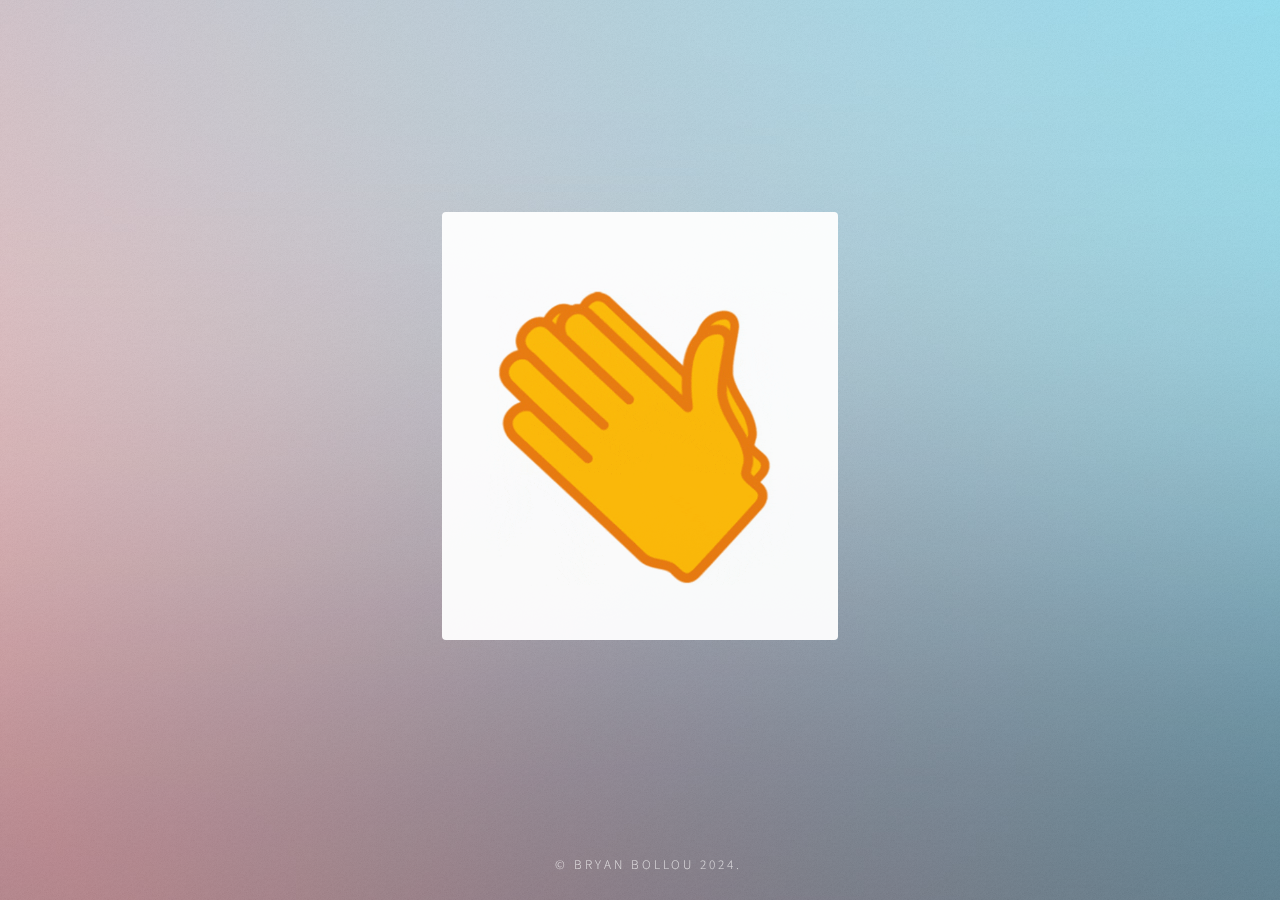
==== clapstarter.html @ 8ee01d51 "Update clapstarter.html" ====
<!DOCTYPE HTML>
<!--
	ClapStarter
-->
<html>
	<head>
		<title>Clapstarter</title>
		<meta charset="utf-8" />
		<meta name="viewport" content="width=device-width, initial-scale=1, user-scalable=no" />
		<link rel="stylesheet" href="assets/css/main.css" />
		<noscript><link rel="stylesheet" href="assets/css/noscript.css" /></noscript>
	</head>
	<style>
		.live_trash {
		   display : none;
		}
	</style>
	<body class="is-preload">


		<!-- Wrapper -->
			<div id="wrapper">

				<!-- Main -->
					<section id="main">

						<audio id="myAudio">
						  <!--<source src="audio/'Slow clapping sounds (1 hour)-[AudioTrimmer.com].mp3'" type="audio/mpeg">-->
						  <!--<source src="audio/Slow clapping sounds (1 hour)-[AudioTrimmer.com].mp3" type="audio/mpeg">-->
						  <source src="audio/Slow clapping sounds (1 hour)-[AudioTrimmer.com].mp3" type="audio/mpeg">
						  Your browser does not support the audio element.
						</audio>

						<!--<button onmousedown="playAudio()" onmouseup="pauseAudio()" type="button">Play Audio</button>-->
						<img class='static_trash' id='static_btn' src="images/clap.PNG" style="width:100%;" alt='Delete image' />

						<img class='live_trash' id='live_btn' src="images/clap.gif" style="width:100%;" alt='Delete image' />


						<!--<button onclick="playAudio()" type="button">Play Audio</button>
						<button onclick="pauseAudio()" type="button">Pause Audio</button>-->
						
						<!--<img class='static_trash' id = 'static_btn' src='https://collaboratescience.com/stack/googs/trash_static.png' alt='Delete image' width='100' height='100' />
						<img class='live_trash' id = 'live_btn' src='https://i.postimg.cc/1RGh8PpK/delete.gif' alt='Delete image' width='100' height='100' />-->

						<header>
						</header>

						<footer>
						</footer>
					</section>

				<!-- Footer -->
					<footer id="footer">
						<ul class="copyright">
							<li>&copy; Bryan Bollou 2024.</li>
						</ul>
					</footer>

			</div>

		<!-- Scripts -->
			<script>
			if ('addEventListener' in window) {
				window.addEventListener('load', function() { document.body.className = document.body.className.replace(/\bis-preload\b/, ''); });
				document.body.className += (navigator.userAgent.match(/(MSIE|rv:11\.0)/) ? ' is-ie' : '');
			}
			</script>


            <!-- WORKING 
			<script>
			var x = document.getElementById("myAudio"); 

			function playAudio() { 
			  x.play(); 
			} 

			function pauseAudio() { 
			  x.pause(); 
			} 
			</script> -->


			<script>
			var x = document.getElementById("myAudio");

			let static_elem = document.getElementById("static_btn")
			let live_elem = document.getElementById("live_btn")

			static_elem.addEventListener("mousedown", function( event ) {   
			    event.target.style.display = "none";
			    live_elem.style.display = "block";
			  	x.play(); 


			})

			live_elem.addEventListener("mouseup", function( event ) {   
			    static_elem.style.display = "block";
			    live_elem.style.display = "none";
			  	x.pause();

			})
			</script>

	</body>
</html>
---- assets/css/main.css ----
@import url(fontawesome-all.min.css);
@import url("https://fonts.googleapis.com/css?family=Source+Sans+Pro:300");

/*
	Identity by HTML5 UP
	html5up.net | @ajlkn
	Free for personal and commercial use under the CCA 3.0 license (html5up.net/license)
*/

/* Icon (alt) */

	html, body, div, span, applet, object,
	iframe, h1, h2, h3, h4, h5, h6, p, blockquote,
	pre, a, abbr, acronym, address, big, cite,
	code, del, dfn, em, img, ins, kbd, q, s, samp,
	small, strike, strong, sub, sup, tt, var, b,
	u, i, center, dl, dt, dd, ol, ul, li, fieldset,
	form, label, legend, table, caption, tbody,
	tfoot, thead, tr, th, td, article, aside,
	canvas, details, embed, figure, figcaption,
	footer, header, hgroup, menu, nav, output, ruby,
	section, summary, time, mark, audio, video {
		margin: 0;
		padding: 0;
		border: 0;
		font-size: 100%;
		font: inherit;
		vertical-align: baseline;
	}

	article, aside, details, figcaption, figure,
	footer, header, hgroup, menu, nav, section {
		display: block;
	}

	body {
		line-height: 1;
	}

	ol, ul {
		list-style: none;
	}

	blockquote, q {
		quotes: none;
	}

		blockquote:before, blockquote:after, q:before, q:after {
			content: '';
			content: none;
		}

	table {
		border-collapse: collapse;
		border-spacing: 0;
	}

	body {
		-webkit-text-size-adjust: none;
	}

	mark {
		background-color: transparent;
		color: inherit;
	}

	input::-moz-focus-inner {
		border: 0;
		padding: 0;
	}

	input, select, textarea {
		-moz-appearance: none;
		-webkit-appearance: none;
		-ms-appearance: none;
		appearance: none;
	}

/* Basic */

	@media screen and (max-width: 480px) {

		html, body {
			min-width: 320px;
		}

	}

	html {
		box-sizing: border-box;
	}

	*, *:before, *:after {
		box-sizing: inherit;
	}

	body.is-preload *, body.is-preload *:before, body.is-preload *:after {
		-moz-animation: none !important;
		-webkit-animation: none !important;
		-ms-animation: none !important;
		animation: none !important;
		-moz-transition: none !important;
		-webkit-transition: none !important;
		-ms-transition: none !important;
		transition: none !important;
	}

	html {
		height: 100%;
	}

	body {
		height: 100%;
		background-color: #ffffff;
		background-image: url("images/overlay.png"), -moz-linear-gradient(60deg, rgba(255, 165, 150, 0.5) 5%, rgba(0, 228, 255, 0.35)), url("../../images/bg.jpg");
		background-image: url("images/overlay.png"), -webkit-linear-gradient(60deg, rgba(255, 165, 150, 0.5) 5%, rgba(0, 228, 255, 0.35)), url("../../images/bg.jpg");
		background-image: url("images/overlay.png"), -ms-linear-gradient(60deg, rgba(255, 165, 150, 0.5) 5%, rgba(0, 228, 255, 0.35)), url("../../images/bg.jpg");
		background-image: url("images/overlay.png"), linear-gradient(60deg, rgba(255, 165, 150, 0.5) 5%, rgba(0, 228, 255, 0.35)), url("../../images/bg.jpg");
		background-repeat: repeat,			no-repeat,			no-repeat;
		background-size: 100px 100px, cover,				cover;
		background-position: top left,		center center,		bottom center;
		background-attachment: fixed,			fixed,				fixed;
	}

		body:after {
			content: '';
			display: block;
			position: fixed;
			top: 0;
			left: 0;
			width: 100%;
			height: inherit;
			opacity: 0;
			z-index: 1;
			background-color: #ffffff;
			background-image: url("images/overlay.png"), -moz-linear-gradient(60deg, rgba(255, 165, 150, 0.5) 5%, rgba(0, 228, 255, 0.35));
			background-image: url("images/overlay.png"), -webkit-linear-gradient(60deg, rgba(255, 165, 150, 0.5) 5%, rgba(0, 228, 255, 0.35));
			background-image: url("images/overlay.png"), -ms-linear-gradient(60deg, rgba(255, 165, 150, 0.5) 5%, rgba(0, 228, 255, 0.35));
			background-image: url("images/overlay.png"), linear-gradient(60deg, rgba(255, 165, 150, 0.5) 5%, rgba(0, 228, 255, 0.35));
			background-repeat: repeat,			no-repeat;
			background-size: 100px 100px, cover;
			background-position: top left,		center center;
			-moz-transition: opacity 1.75s ease-out;
			-webkit-transition: opacity 1.75s ease-out;
			-ms-transition: opacity 1.75s ease-out;
			transition: opacity 1.75s ease-out;
		}

		body.is-preload:after {
			opacity: 1;
		}

/* Type */

	body, input, select, textarea {
		color: #414f57;
		font-family: "Source Sans Pro", Helvetica, sans-serif;
		font-size: 14pt;
		font-weight: 300;
		line-height: 2;
		letter-spacing: 0.2em;
		text-transform: uppercase;
	}

		@media screen and (max-width: 1680px) {

			body, input, select, textarea {
				font-size: 11pt;
			}

		}

		@media screen and (max-width: 480px) {

			body, input, select, textarea {
				font-size: 10pt;
				line-height: 1.75;
			}

		}

	a {
		-moz-transition: color 0.2s ease, border-color 0.2s ease;
		-webkit-transition: color 0.2s ease, border-color 0.2s ease;
		-ms-transition: color 0.2s ease, border-color 0.2s ease;
		transition: color 0.2s ease, border-color 0.2s ease;
		color: inherit;
		text-decoration: none;
	}

		a:before {
			-moz-transition: color 0.2s ease, text-shadow 0.2s ease;
			-webkit-transition: color 0.2s ease, text-shadow 0.2s ease;
			-ms-transition: color 0.2s ease, text-shadow 0.2s ease;
			transition: color 0.2s ease, text-shadow 0.2s ease;
		}

		a:hover {
			color: #ff7496;
		}

	strong, b {
		color: #313f47;
	}

	em, i {
		font-style: italic;
	}

	p {
		margin: 0 0 1.5em 0;
	}

	h1, h2, h3, h4, h5, h6 {
		color: #313f47;
		line-height: 1.5;
		margin: 0 0 0.75em 0;
	}

		h1 a, h2 a, h3 a, h4 a, h5 a, h6 a {
			color: inherit;
			text-decoration: none;
		}

	h1 {
		font-size: 1.85em;
		letter-spacing: 0.22em;
		margin: 0 0 0.525em 0;
	}

	h2 {
		font-size: 1.25em;
	}

	h3 {
		font-size: 1em;
	}

	h4 {
		font-size: 1em;
	}

	h5 {
		font-size: 1em;
	}

	h6 {
		font-size: 1em;
	}

	@media screen and (max-width: 480px) {

		h1 {
			font-size: 1.65em;
		}

	}

	sub {
		font-size: 0.8em;
		position: relative;
		top: 0.5em;
	}

	sup {
		font-size: 0.8em;
		position: relative;
		top: -0.5em;
	}

	hr {
		border: 0;
		border-bottom: solid 1px #c8cccf;
		margin: 3em 0;
	}

/* Form */

	form {
		margin: 0 0 1.5em 0;
	}

		form > :last-child {
			margin-bottom: 0;
		}

		form > .fields {
			display: -moz-flex;
			display: -webkit-flex;
			display: -ms-flex;
			display: flex;
			-moz-flex-wrap: wrap;
			-webkit-flex-wrap: wrap;
			-ms-flex-wrap: wrap;
			flex-wrap: wrap;
			width: calc(100% + 2.25em);
			margin: -1.125em 0 1.5em -1.125em;
		}

			form > .fields > .field {
				-moz-flex-grow: 0;
				-webkit-flex-grow: 0;
				-ms-flex-grow: 0;
				flex-grow: 0;
				-moz-flex-shrink: 0;
				-webkit-flex-shrink: 0;
				-ms-flex-shrink: 0;
				flex-shrink: 0;
				padding: 1.125em 0 0 1.125em;
				width: calc(100% - 1.125em);
			}

				form > .fields > .field.half {
					width: calc(50% - 0.5625em);
				}

				form > .fields > .field.third {
					width: calc(100%/3 - 0.375em);
				}

				form > .fields > .field.quarter {
					width: calc(25% - 0.28125em);
				}

		@media screen and (max-width: 480px) {

			form > .fields {
				width: calc(100% + 2.25em);
				margin: -1.125em 0 1.5em -1.125em;
			}

				form > .fields > .field {
					padding: 1.125em 0 0 1.125em;
					width: calc(100% - 1.125em);
				}

					form > .fields > .field.half {
						width: calc(100% - 1.125em);
					}

					form > .fields > .field.third {
						width: calc(100% - 1.125em);
					}

					form > .fields > .field.quarter {
						width: calc(100% - 1.125em);
					}

		}

	label {
		color: #313f47;
		display: block;
		font-size: 0.9em;
		margin: 0 0 0.75em 0;
	}

	input[type="text"],
	input[type="password"],
	input[type="email"],
	input[type="tel"],
	select,
	textarea {
		-moz-appearance: none;
		-webkit-appearance: none;
		-ms-appearance: none;
		appearance: none;
		border-radius: 4px;
		border: solid 1px #c8cccf;
		color: inherit;
		display: block;
		outline: 0;
		padding: 0 1em;
		text-decoration: none;
		width: 100%;
	}

		input[type="text"]:invalid,
		input[type="password"]:invalid,
		input[type="email"]:invalid,
		input[type="tel"]:invalid,
		select:invalid,
		textarea:invalid {
			box-shadow: none;
		}

		input[type="text"]:focus,
		input[type="password"]:focus,
		input[type="email"]:focus,
		input[type="tel"]:focus,
		select:focus,
		textarea:focus {
			border-color: #ff7496;
		}

	select {
		background-image: url("data:image/svg+xml;charset=utf8,%3Csvg xmlns='http://www.w3.org/2000/svg' width='40' height='40' preserveAspectRatio='none' viewBox='0 0 40 40'%3E%3Cpath d='M9.4,12.3l10.4,10.4l10.4-10.4c0.2-0.2,0.5-0.4,0.9-0.4c0.3,0,0.6,0.1,0.9,0.4l3.3,3.3c0.2,0.2,0.4,0.5,0.4,0.9 c0,0.4-0.1,0.6-0.4,0.9L20.7,31.9c-0.2,0.2-0.5,0.4-0.9,0.4c-0.3,0-0.6-0.1-0.9-0.4L4.3,17.3c-0.2-0.2-0.4-0.5-0.4-0.9 c0-0.4,0.1-0.6,0.4-0.9l3.3-3.3c0.2-0.2,0.5-0.4,0.9-0.4S9.1,12.1,9.4,12.3z' fill='%23c8cccf' /%3E%3C/svg%3E");
		background-size: 1.25rem;
		background-repeat: no-repeat;
		background-position: calc(100% - 1rem) center;
		height: 2.75em;
		padding-right: 2.75em;
		text-overflow: ellipsis;
	}

		select option {
			color: #313f47;
			background: #ffffff;
		}

		select:focus::-ms-value {
			background-color: transparent;
		}

		select::-ms-expand {
			display: none;
		}

	input[type="text"],
	input[type="password"],
	input[type="email"],
	select {
		height: 2.75em;
	}

	textarea {
		padding: 0.75em 1em;
	}

	input[type="checkbox"],
	input[type="radio"] {
		-moz-appearance: none;
		-webkit-appearance: none;
		-ms-appearance: none;
		appearance: none;
		display: block;
		float: left;
		margin-right: -2em;
		opacity: 0;
		width: 1em;
		z-index: -1;
	}

		input[type="checkbox"] + label,
		input[type="radio"] + label {
			text-decoration: none;
			color: #414f57;
			cursor: pointer;
			display: inline-block;
			font-size: 1em;
			font-weight: 300;
			padding-left: 2.4em;
			padding-right: 0.75em;
			position: relative;
		}

			input[type="checkbox"] + label:before,
			input[type="radio"] + label:before {
				-moz-osx-font-smoothing: grayscale;
				-webkit-font-smoothing: antialiased;
				display: inline-block;
				font-style: normal;
				font-variant: normal;
				text-rendering: auto;
				line-height: 1;
				text-transform: none !important;
				font-family: 'Font Awesome 5 Free';
				font-weight: 900;
			}

			input[type="checkbox"] + label:before,
			input[type="radio"] + label:before {
				border-radius: 4px;
				border: solid 1px #c8cccf;
				content: '';
				display: inline-block;
				font-size: 0.8em;
				height: 2.0625em;
				left: 0;
				line-height: 2.0625em;
				position: absolute;
				text-align: center;
				top: 0.15em;
				width: 2.0625em;
			}

		input[type="checkbox"]:checked + label:before,
		input[type="radio"]:checked + label:before {
			color: #ff7496;
			content: '\f00c';
		}

		input[type="checkbox"]:focus + label:before,
		input[type="radio"]:focus + label:before {
			border-color: #ff7496;
		}

	input[type="checkbox"] + label:before {
		border-radius: 4px;
	}

	input[type="radio"] + label:before {
		border-radius: 100%;
	}

	::-webkit-input-placeholder {
		color: #616f77 !important;
		opacity: 1.0;
	}

	:-moz-placeholder {
		color: #616f77 !important;
		opacity: 1.0;
	}

	::-moz-placeholder {
		color: #616f77 !important;
		opacity: 1.0;
	}

	:-ms-input-placeholder {
		color: #616f77 !important;
		opacity: 1.0;
	}

/* Icon */

	.icon {
		text-decoration: none;
		position: relative;
		border-bottom: none;
	}

		.icon:before {
			-moz-osx-font-smoothing: grayscale;
			-webkit-font-smoothing: antialiased;
			display: inline-block;
			font-style: normal;
			font-variant: normal;
			text-rendering: auto;
			line-height: 1;
			text-transform: none !important;
			font-family: 'Font Awesome 5 Free';
			font-weight: 400;
		}

		.icon > .label {
			display: none;
		}

		.icon:before {
			line-height: inherit;
		}

		.icon.solid:before {
			font-weight: 900;
		}

		.icon.brands:before {
			font-family: 'Font Awesome 5 Brands';
		}

/* List */

	ol {
		list-style: decimal;
		margin: 0 0 1.5em 0;
		padding-left: 1.25em;
	}

		ol li {
			padding-left: 0.25em;
		}

	ul {
		list-style: disc;
		margin: 0 0 1.5em 0;
		padding-left: 1em;
	}

		ul li {
			padding-left: 0.5em;
		}

		ul.alt {
			list-style: none;
			padding-left: 0;
		}

			ul.alt li {
				border-top: solid 1px #c8cccf;
				padding: 0.5em 0;
			}

				ul.alt li:first-child {
					border-top: 0;
					padding-top: 0;
				}

	dl {
		margin: 0 0 1.5em 0;
	}

		dl dt {
			display: block;
			margin: 0 0 0.75em 0;
		}

		dl dd {
			margin-left: 1.5em;
		}

/* Actions */

	ul.actions {
		display: -moz-flex;
		display: -webkit-flex;
		display: -ms-flex;
		display: flex;
		cursor: default;
		list-style: none;
		margin-left: -0.75em;
		padding-left: 0;
	}

		ul.actions li {
			padding: 0 0 0 0.75em;
			vertical-align: middle;
		}

		ul.actions.special {
			-moz-justify-content: center;
			-webkit-justify-content: center;
			-ms-justify-content: center;
			justify-content: center;
			width: 100%;
			margin-left: 0;
		}

			ul.actions.special li:first-child {
				padding-left: 0;
			}

		ul.actions.stacked {
			-moz-flex-direction: column;
			-webkit-flex-direction: column;
			-ms-flex-direction: column;
			flex-direction: column;
			margin-left: 0;
		}

			ul.actions.stacked li {
				padding: 0.975em 0 0 0;
			}

				ul.actions.stacked li:first-child {
					padding-top: 0;
				}

		ul.actions.fit {
			width: calc(100% + 0.75em);
		}

			ul.actions.fit li {
				-moz-flex-grow: 1;
				-webkit-flex-grow: 1;
				-ms-flex-grow: 1;
				flex-grow: 1;
				-moz-flex-shrink: 1;
				-webkit-flex-shrink: 1;
				-ms-flex-shrink: 1;
				flex-shrink: 1;
				width: 100%;
			}

				ul.actions.fit li > * {
					width: 100%;
				}

			ul.actions.fit.stacked {
				width: 100%;
			}

		@media screen and (max-width: 480px) {

			ul.actions:not(.fixed) {
				-moz-flex-direction: column;
				-webkit-flex-direction: column;
				-ms-flex-direction: column;
				flex-direction: column;
				margin-left: 0;
				width: 100% !important;
			}

				ul.actions:not(.fixed) li {
					-moz-flex-grow: 1;
					-webkit-flex-grow: 1;
					-ms-flex-grow: 1;
					flex-grow: 1;
					-moz-flex-shrink: 1;
					-webkit-flex-shrink: 1;
					-ms-flex-shrink: 1;
					flex-shrink: 1;
					padding: 0.75em 0 0 0;
					text-align: center;
					width: 100%;
				}

					ul.actions:not(.fixed) li > * {
						width: 100%;
					}

					ul.actions:not(.fixed) li:first-child {
						padding-top: 0;
					}

					ul.actions:not(.fixed) li input[type="submit"],
					ul.actions:not(.fixed) li input[type="reset"],
					ul.actions:not(.fixed) li input[type="button"],
					ul.actions:not(.fixed) li button,
					ul.actions:not(.fixed) li .button {
						width: 100%;
					}

						ul.actions:not(.fixed) li input[type="submit"].icon:before,
						ul.actions:not(.fixed) li input[type="reset"].icon:before,
						ul.actions:not(.fixed) li input[type="button"].icon:before,
						ul.actions:not(.fixed) li button.icon:before,
						ul.actions:not(.fixed) li .button.icon:before {
							margin-left: -0.5rem;
						}

		}

/* Icons */

	ul.icons {
		cursor: default;
		list-style: none;
		padding-left: 0;
		margin-top: -0.675em;
	}

		ul.icons li {
			display: inline-block;
			padding: 0.675em 0.5em;
		}

			ul.icons li a {
				text-decoration: none;
				position: relative;
				display: block;
				width: 3.75em;
				height: 3.75em;
				border-radius: 100%;
				border: solid 1px #c8cccf;
				line-height: 3.75em;
				overflow: hidden;
				text-align: center;
				text-indent: 3.75em;
				white-space: nowrap;
			}

				ul.icons li a:before {
					-moz-osx-font-smoothing: grayscale;
					-webkit-font-smoothing: antialiased;
					display: inline-block;
					font-style: normal;
					font-variant: normal;
					text-rendering: auto;
					line-height: 1;
					text-transform: none !important;
					font-family: 'Font Awesome 5 Free';
					font-weight: 400;
				}

				ul.icons li a:before {
					color: #ffffff;
					text-shadow: 1.25px 0px 0px #c8cccf, -1.25px 0px 0px #c8cccf, 0px 1.25px 0px #c8cccf, 0px -1.25px 0px #c8cccf;
				}

				ul.icons li a:hover:before {
					text-shadow: 1.25px 0px 0px #ff7496, -1.25px 0px 0px #ff7496, 0px 1.25px 0px #ff7496, 0px -1.25px 0px #ff7496;
				}

				ul.icons li a:before {
					position: absolute;
					top: 0;
					left: 0;
					width: inherit;
					height: inherit;
					font-size: 1.85rem;
					line-height: inherit;
					text-align: center;
					text-indent: 0;
				}

				ul.icons li a:hover {
					border-color: #ff7496;
				}

		@media screen and (max-width: 480px) {

			ul.icons li a:before {
				font-size: 1.5rem;
			}

		}

/* Button */

	input[type="submit"],
	input[type="reset"],
	input[type="button"],
	button,
	.button {
		-moz-appearance: none;
		-webkit-appearance: none;
		-ms-appearance: none;
		appearance: none;
		-moz-transition: background-color 0.2s ease-in-out, border-color 0.2s ease-in-out, color 0.2s ease-in-out;
		-webkit-transition: background-color 0.2s ease-in-out, border-color 0.2s ease-in-out, color 0.2s ease-in-out;
		-ms-transition: background-color 0.2s ease-in-out, border-color 0.2s ease-in-out, color 0.2s ease-in-out;
		transition: background-color 0.2s ease-in-out, border-color 0.2s ease-in-out, color 0.2s ease-in-out;
		display: inline-block;
		height: 2.75em;
		line-height: 2.75em;
		padding: 0 1.5em;
		background-color: transparent;
		border-radius: 4px;
		border: solid 1px #c8cccf;
		color: #414f57 !important;
		cursor: pointer;
		text-align: center;
		text-decoration: none;
		white-space: nowrap;
	}

		input[type="submit"]:hover,
		input[type="reset"]:hover,
		input[type="button"]:hover,
		button:hover,
		.button:hover {
			border-color: #ff7496;
			color: #ff7496 !important;
		}

		input[type="submit"].icon,
		input[type="reset"].icon,
		input[type="button"].icon,
		button.icon,
		.button.icon {
			padding-left: 1.35em;
		}

			input[type="submit"].icon:before,
			input[type="reset"].icon:before,
			input[type="button"].icon:before,
			button.icon:before,
			.button.icon:before {
				margin-right: 0.5em;
			}

		input[type="submit"].fit,
		input[type="reset"].fit,
		input[type="button"].fit,
		button.fit,
		.button.fit {
			width: 100%;
		}

		input[type="submit"].small,
		input[type="reset"].small,
		input[type="button"].small,
		button.small,
		.button.small {
			font-size: 0.8em;
		}

		input[type="submit"].large,
		input[type="reset"].large,
		input[type="button"].large,
		button.large,
		.button.large {
			font-size: 1.35em;
		}

		input[type="submit"].disabled, input[type="submit"]:disabled,
		input[type="reset"].disabled,
		input[type="reset"]:disabled,
		input[type="button"].disabled,
		input[type="button"]:disabled,
		button.disabled,
		button:disabled,
		.button.disabled,
		.button:disabled {
			pointer-events: none;
			opacity: 0.5;
		}

/* Main */

	#main {
		-moz-transform-origin: 50% 50%;
		-webkit-transform-origin: 50% 50%;
		-ms-transform-origin: 50% 50%;
		transform-origin: 50% 50%;
		-moz-transform: rotateX(0deg);
		-webkit-transform: rotateX(0deg);
		-ms-transform: rotateX(0deg);
		transform: rotateX(0deg);
		-moz-transition: opacity 1s ease, -moz-transform 1s ease;
		-webkit-transition: opacity 1s ease, -webkit-transform 1s ease;
		-ms-transition: opacity 1s ease, -ms-transform 1s ease;
		transition: opacity 1s ease, transform 1s ease;
		padding: 4.5em 3em 3em 3em ;
		background: #ffffff;
		border-radius: 4px;
		cursor: default;
		max-width: 100%;
		opacity: 0.95;
		position: relative;
		text-align: center;
		width: 27em;
	}

		#main .avatar {
			position: relative;
			display: block;
			margin-bottom: 1.5em;
		}

			#main .avatar img {
				display: block;
				margin: 0 auto;
				border-radius: 100%;
				box-shadow: 0 0 0 1.5em #ffffff;
			}

			#main .avatar:before {
				content: '';
				display: block;
				position: absolute;
				top: 50%;
				left: -3em;
				width: calc(100% + 6em);
				height: 1px;
				z-index: -1;
				background: #c8cccf;
			}

		@media screen and (max-width: 480px) {

			#main {
				padding: 4em 2em 2.5em 2em ;
				width: 100%;
			}

				#main .avatar:before {
					left: -2em;
					width: calc(100% + 4em);
				}

		}

		body.is-preload #main {
			-moz-transform: rotateX(15deg);
			-webkit-transform: rotateX(15deg);
			-ms-transform: rotateX(15deg);
			transform: rotateX(15deg);
			opacity: 0;
		}

/* Footer */

	#footer {
		-moz-align-self: -moz-flex-end;
		-webkit-align-self: -webkit-flex-end;
		-ms-align-self: -ms-flex-end;
		align-self: flex-end;
		width: 100%;
		padding: 1.5em 0 0 0;
		color: rgba(255, 255, 255, 0.75);
		cursor: default;
		text-align: center;
	}

		#footer .copyright {
			margin: 0;
			padding: 0;
			font-size: 0.9em;
			list-style: none;
		}

			#footer .copyright li {
				display: inline-block;
				margin: 0 0 0 0.45em;
				padding: 0 0 0 0.85em;
				border-left: solid 1px rgba(255, 255, 255, 0.5);
				line-height: 1;
			}

				#footer .copyright li:first-child {
					border-left: 0;
				}

/* Wrapper */

	#wrapper {
		display: -moz-flex;
		display: -webkit-flex;
		display: -ms-flex;
		display: flex;
		-moz-align-items: center;
		-webkit-align-items: center;
		-ms-align-items: center;
		align-items: center;
		-moz-justify-content: space-between;
		-webkit-justify-content: space-between;
		-ms-justify-content: space-between;
		justify-content: space-between;
		-moz-flex-direction: column;
		-webkit-flex-direction: column;
		-ms-flex-direction: column;
		flex-direction: column;
		-moz-perspective: 1000px;
		-webkit-perspective: 1000px;
		-ms-perspective: 1000px;
		perspective: 1000px;
		position: relative;
		min-height: 100%;
		padding: 1.5em;
		z-index: 2;
	}

		#wrapper > * {
			z-index: 1;
		}

		#wrapper:before {
			content: '';
			display: block;
		}

		@media screen and (max-width: 360px) {

			#wrapper {
				padding: 0.75em;
			}

		}

		body.is-ie #wrapper {
			height: 100%;
		}
---- assets/css/noscript.css ----
/*
	Identity by HTML5 UP
	html5up.net | @ajlkn
	Free for personal and commercial use under the CCA 3.0 license (html5up.net/license)
*/

/* Basic */

	body:after {
		display: none;
	}

/* Main */

	#main {
		-moz-transform: none !important;
		-webkit-transform: none !important;
		-ms-transform: none !important;
		transform: none !important;
		opacity: 1 !important;
	}
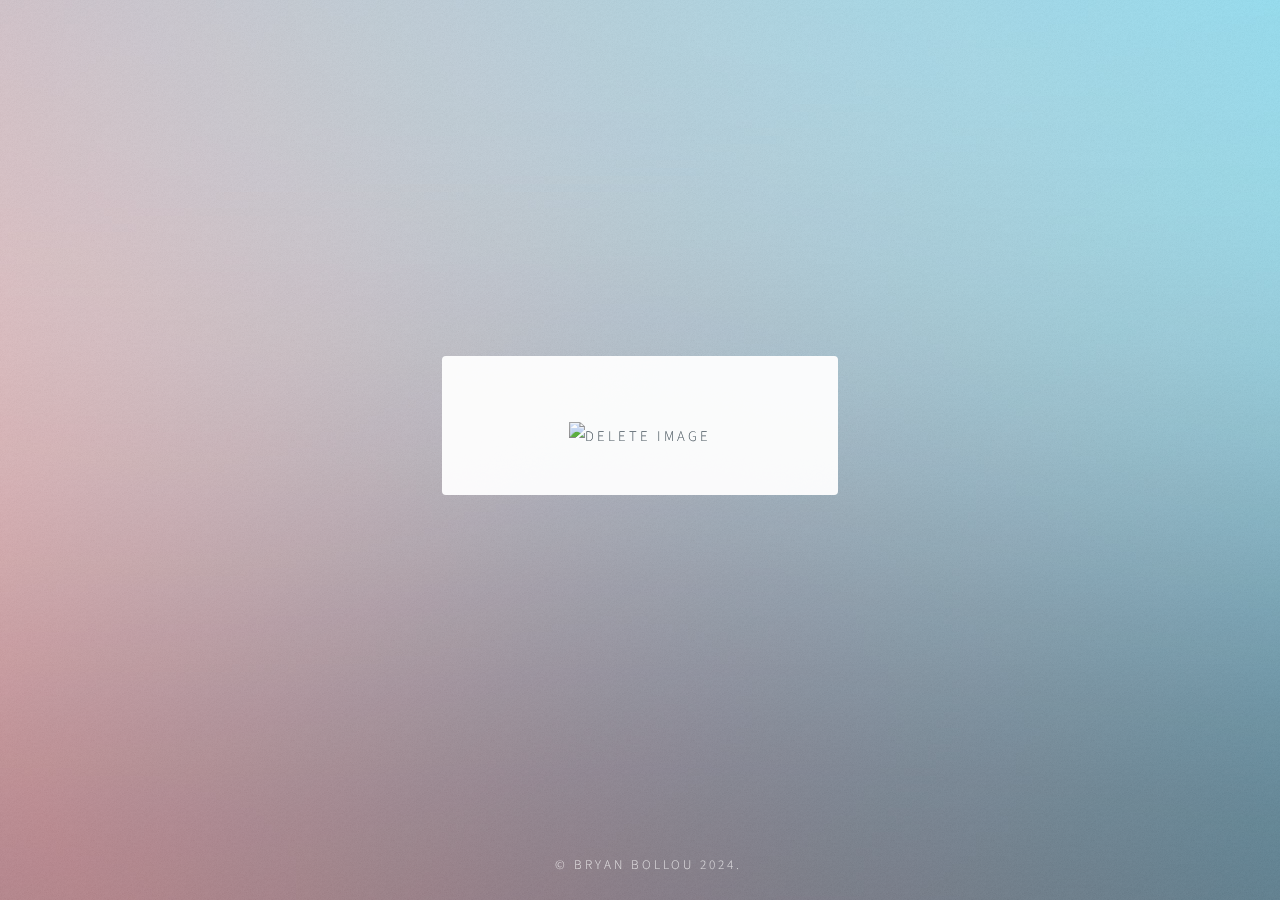
==== commit 391f2c5c: "Update clapstarter.html" ====
--- a/clapstarter.html
+++ b/clapstarter.html
@@ -32,9 +32,9 @@
 						</audio>
 
 						<!--<button onmousedown="playAudio()" onmouseup="pauseAudio()" type="button">Play Audio</button>-->
-						<img class='static_trash' id='static_btn' src="images/clap.PNG" style="width:100%;" alt='Delete image' />
+						<img class='static_trash' id='static_btn' src="images/clap_transparent.png" style="width:100%;" alt='Delete image' />
 
-						<img class='live_trash' id='live_btn' src="images/clap.gif" style="width:100%;" alt='Delete image' />
+						<img class='live_trash' id='live_btn' src="images/clap_transparent.gif" style="width:100%;" alt='Delete image' />
 
 
 						<!--<button onclick="playAudio()" type="button">Play Audio</button>
@@ -88,6 +88,7 @@
 			let static_elem = document.getElementById("static_btn")
 			let live_elem = document.getElementById("live_btn")
 
+			//for desktop
 			static_elem.addEventListener("mousedown", function( event ) {   
 			    event.target.style.display = "none";
 			    live_elem.style.display = "block";
@@ -102,6 +103,38 @@
 			  	x.pause();
 
 			})
+
+			//for mobile
+			static_elem.addEventListener("touchstart", function( event ) {   
+			    event.target.style.display = "none";
+			    live_elem.style.display = "block";
+			  	x.play(); 
+
+
+			})
+
+			live_elem.addEventListener("touchend", function( event ) {   
+			    static_elem.style.display = "block";
+			    live_elem.style.display = "none";
+			  	x.pause();
+
+			})
+
+			//prevent context menu from popping up
+			static_elem.addEventListener("contextmenu", (e) => {
+			e.preventDefault()
+			e.stopPropagation();
+    			e.stopImmediatePropagation();
+    			return false;
+			});
+
+			live_elem.addEventListener("contextmenu", (e) => {
+			e.preventDefault()
+			e.stopPropagation();
+    			e.stopImmediatePropagation();
+    			return false;
+			});
+
 			</script>
 
 	</body>
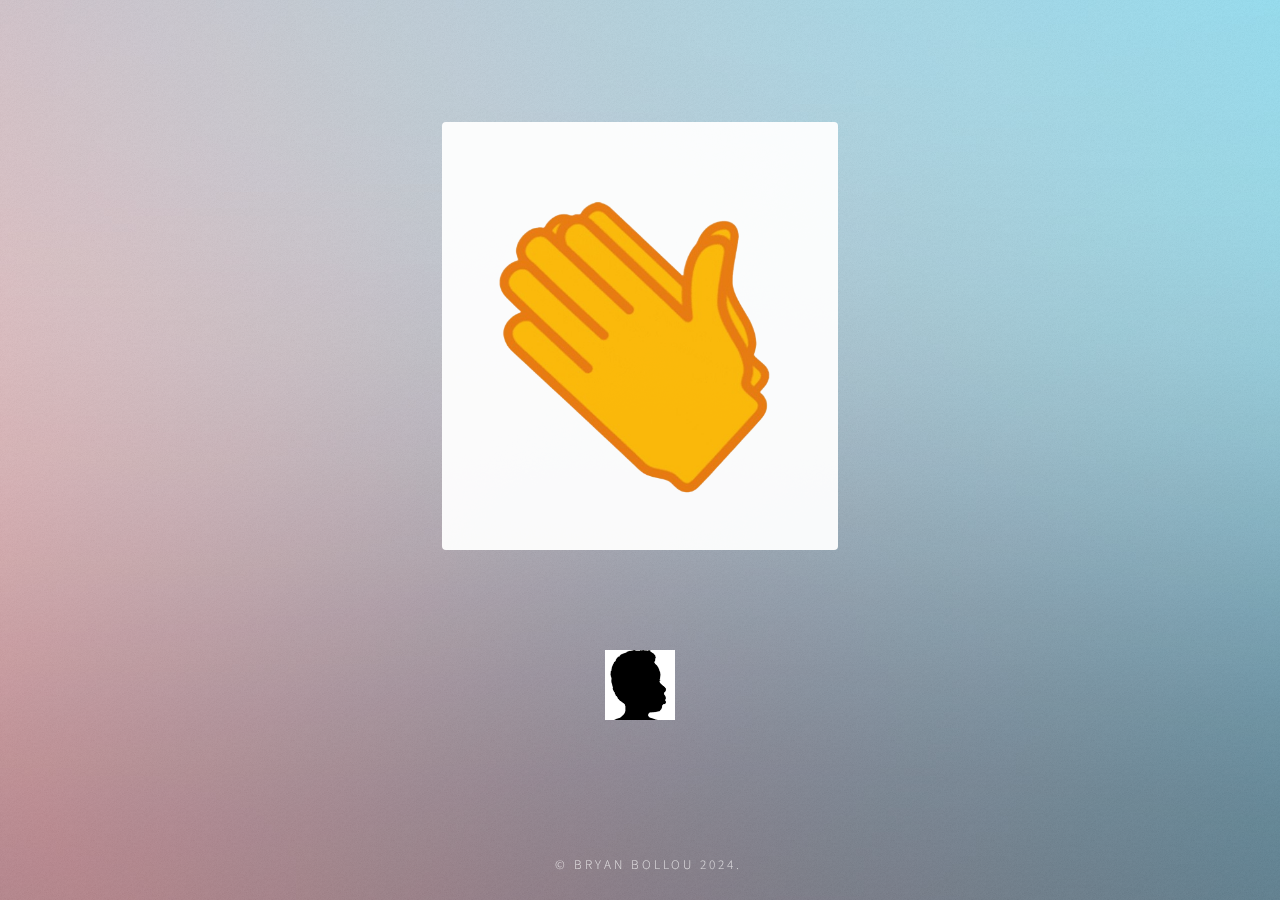
==== commit 23e3a2a9: "Update clapstarter.html" ====
--- a/clapstarter.html
+++ b/clapstarter.html
@@ -49,6 +49,8 @@
 						<footer>
 						</footer>
 					</section>
+
+					<a href="index.html" target="_blank"><img src="images/myavater.png" style="width:70px;height:70px;top:10px;" alt="clap icon"/></a>
 
 				<!-- Footer -->
 					<footer id="footer">
